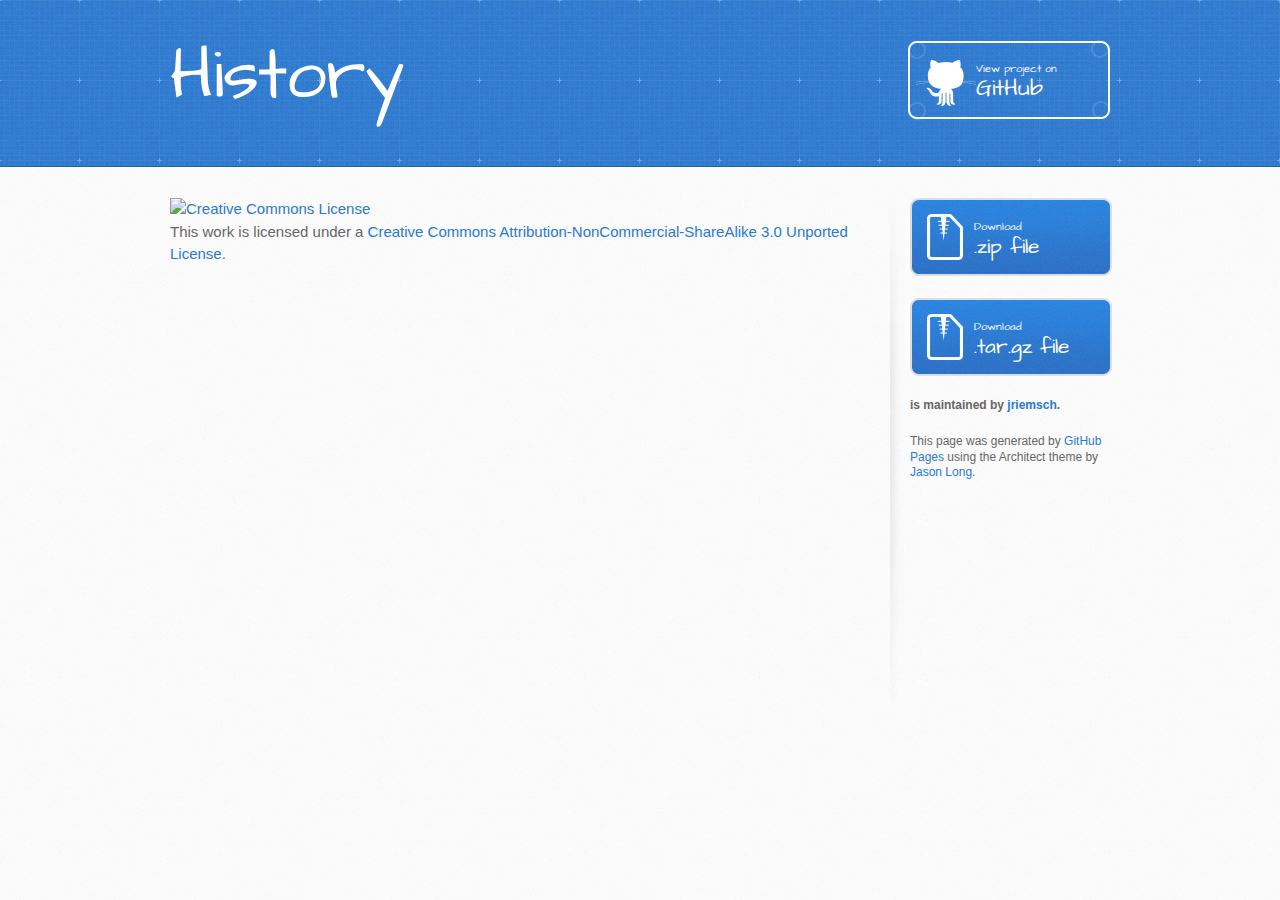
==== index.html @ 66ddc16f "Create gh-pages branch via GitHub" ====
<!DOCTYPE html>
<html>
  <head>
    <meta charset='utf-8'>
    <meta http-equiv="X-UA-Compatible" content="chrome=1">
    <meta name="viewport" content="width=device-width, initial-scale=1, maximum-scale=1">
    <link href='https://fonts.googleapis.com/css?family=Architects+Daughter' rel='stylesheet' type='text/css'>
    <link rel="stylesheet" type="text/css" href="stylesheets/stylesheet.css" media="screen" />
    <link rel="stylesheet" type="text/css" href="stylesheets/pygment_trac.css" media="screen" />
    <link rel="stylesheet" type="text/css" href="stylesheets/print.css" media="print" />

    <!--[if lt IE 9]>
    <script src="//html5shiv.googlecode.com/svn/trunk/html5.js"></script>
    <![endif]-->

    <title>History by jriemsch</title>
  </head>

  <body>
    <header>
      <div class="inner">
        <h1>History</h1>
        <h2></h2>
        <a href="https://github.com/jriemsch/History" class="button"><small>View project on</small>GitHub</a>
      </div>
    </header>

    <div id="content-wrapper">
      <div class="inner clearfix">
        <section id="main-content">
          <p><a rel="license" href="http://creativecommons.org/licenses/by-nc-sa/3.0/deed.en_US"><img alt="Creative Commons License" src="http://i.creativecommons.org/l/by-nc-sa/3.0/88x31.png"></a><br>This work is licensed under a <a rel="license" href="http://creativecommons.org/licenses/by-nc-sa/3.0/deed.en_US">Creative Commons Attribution-NonCommercial-ShareAlike 3.0 Unported License</a>.</p>
        </section>

        <aside id="sidebar">
          <a href="https://github.com/jriemsch/History/zipball/master" class="button">
            <small>Download</small>
            .zip file
          </a>
          <a href="https://github.com/jriemsch/History/tarball/master" class="button">
            <small>Download</small>
            .tar.gz file
          </a>

          <p class="repo-owner"><a href="https://github.com/jriemsch/History"></a> is maintained by <a href="https://github.com/jriemsch">jriemsch</a>.</p>

          <p>This page was generated by <a href="pages.github.com">GitHub Pages</a> using the Architect theme by <a href="http://twitter.com/jasonlong">Jason Long</a>.</p>
        </aside>
      </div>
    </div>

  
  </body>
</html>
---- stylesheets/stylesheet.css ----
/* http://meyerweb.com/eric/tools/css/reset/ 
   v2.0 | 20110126
   License: none (public domain)
*/
html, body, div, span, applet, object, iframe,
h1, h2, h3, h4, h5, h6, p, blockquote, pre,
a, abbr, acronym, address, big, cite, code,
del, dfn, em, img, ins, kbd, q, s, samp,
small, strike, strong, sub, sup, tt, var,
b, u, i, center,
dl, dt, dd, ol, ul, li,
fieldset, form, label, legend,
table, caption, tbody, tfoot, thead, tr, th, td,
article, aside, canvas, details, embed, 
figure, figcaption, footer, header, hgroup, 
menu, nav, output, ruby, section, summary,
time, mark, audio, video {
	margin: 0;
	padding: 0;
	border: 0;
	font-size: 100%;
	font: inherit;
	vertical-align: baseline;
}
/* HTML5 display-role reset for older browsers */
article, aside, details, figcaption, figure, 
footer, header, hgroup, menu, nav, section {
	display: block;
}
body {
	line-height: 1;
}
ol, ul {
	list-style: none;
}
blockquote, q {
	quotes: none;
}
blockquote:before, blockquote:after,
q:before, q:after {
	content: '';
	content: none;
}
table {
	border-collapse: collapse;
	border-spacing: 0;
}

/* LAYOUT STYLES */
body {
  font-size: 15px;
  line-height: 1.5; 
  background: #fafafa url(../images/body-bg.jpg) 0 0 repeat;
  font-family: 'Helvetica Neue', Helvetica, Arial, serif;
  font-weight: 400;
  color: #666;
}

a {
  color: #2879d0;
}
a:hover {
  color: #2268b2;
}

header {
  padding-top: 40px;
  padding-bottom: 40px;
  font-family: 'Architects Daughter', 'Helvetica Neue', Helvetica, Arial, serif; 
  background: #2e7bcf url(../images/header-bg.jpg) 0 0 repeat-x;
  border-bottom: solid 1px #275da1;
}

header h1 {
  letter-spacing: -1px;
  font-size: 72px;
  color: #fff;
  line-height: 1;
  margin-bottom: 0.2em;
  width: 540px;
}

header h2 {
  font-size: 26px;
  color: #9ddcff;
  font-weight: normal;
  line-height: 1.3;
  width: 540px;
  letter-spacing: 0;
}

.inner {
  position: relative;
  width: 940px;
  margin: 0 auto;
}

#content-wrapper {
  border-top: solid 1px #fff;
  padding-top: 30px;
}

#main-content {
  width: 690px;
  float: left;
}

#main-content img {
  max-width: 100%;
}

aside#sidebar {
  width: 200px;
  padding-left: 20px;
  min-height: 504px;
  float: right;
  background: transparent url(../images/sidebar-bg.jpg) 0 0 no-repeat;
  font-size: 12px;
  line-height: 1.3;
}

aside#sidebar p.repo-owner,
aside#sidebar p.repo-owner a {
  font-weight: bold;
}

#downloads {
  margin-bottom: 40px;
}

a.button {
  width: 134px;
  height: 58px;
  line-height: 1.2;
  font-size: 23px;
  color: #fff;
  padding-left: 68px;
  padding-top: 22px;
  font-family: 'Architects Daughter', 'Helvetica Neue', Helvetica, Arial, serif; 
}
a.button small {
  display: block;
  font-size: 11px;
}
header a.button {
  position: absolute;
  right: 0;
  top: 0;
  background: transparent url(../images/github-button.png) 0 0 no-repeat;
}
aside a.button {
  width: 138px;
  padding-left: 64px;
  display: block;
  background: transparent url(../images/download-button.png) 0 0 no-repeat;
  margin-bottom: 20px;
  font-size: 21px;
}

code, pre {
  font-family: Monaco, "Bitstream Vera Sans Mono", "Lucida Console", Terminal, monospace;
  color: #222;
  margin-bottom: 30px;
  font-size: 13px;
}

code {
  background-color: #f2f8fc;
  border: solid 1px #dbe7f3;
  padding: 0 3px;
}

pre {
  padding: 20px;
  background: #fff;
  text-shadow: none;
  overflow: auto;
  border: solid 1px #f2f2f2;
}
pre code {
  color: #2879d0;
  background-color: #fff;
  border: none;
  padding: 0;
}

ul, ol, dl {
  margin-bottom: 20px;
}


/* COMMON STYLES */

hr {
  height: 1px;
  line-height: 1px;
  margin-top: 1em;
  padding-bottom: 1em;
  border: none;
  background: transparent url('../images/hr.png') 0 0 no-repeat;
}

table {
  width: 100%;
  border: 1px solid #ebebeb;
}

th {
  font-weight: 500;
}

td {
  border: 1px solid #ebebeb;
  text-align: center; 
  font-weight: 300;
}

form {
  background: #f2f2f2;
  padding: 20px;
  
}


/* GENERAL ELEMENT TYPE STYLES */

#main-content h1 {
  font-family: 'Architects Daughter', 'Helvetica Neue', Helvetica, Arial, serif; 
  font-size: 2.8em;
  letter-spacing: -1px;
  color: #474747;
} 

#main-content h1:before {
  content: "/";
  color: #9ddcff;
  padding-right: 0.3em;
  margin-left: -0.9em;
}

#main-content h2 {
  font-family: 'Architects Daughter', 'Helvetica Neue', Helvetica, Arial, serif; 
  font-size: 22px;
  font-weight: bold;
  margin-bottom: 8px;
  color: #474747;
} 
#main-content h2:before {
  content: "//";
  color: #9ddcff;
  padding-right: 0.3em;
  margin-left: -1.5em;
}

#main-content h3 {
  font-family: 'Architects Daughter', 'Helvetica Neue', Helvetica, Arial, serif; 
  font-size: 18px;
  font-weight: bold;
  margin-top: 24px;
  margin-bottom: 8px;
  color: #474747;
} 
 
#main-content h3:before {
  content: "///";
  color: #9ddcff;
  padding-right: 0.3em;
  margin-left: -2em;
}

#main-content h4 {
  font-family: 'Architects Daughter', 'Helvetica Neue', Helvetica, Arial, serif; 
  font-size: 15px;
  font-weight: bold;
  color: #474747;
} 

h4:before {
  content: "////";
  color: #9ddcff;
  padding-right: 0.3em;
  margin-left: -2.8em;
}

#main-content h5 {
  font-family: 'Architects Daughter', 'Helvetica Neue', Helvetica, Arial, serif; 
  font-size: 14px;
  color: #474747;
} 
h5:before {
  content: "/////";
  color: #9ddcff;
  padding-right: 0.3em;
  margin-left: -3.2em;
}

#main-content h6 {
  font-family: 'Architects Daughter', 'Helvetica Neue', Helvetica, Arial, serif; 
  font-size: .8em;
  color: #474747;
} 
h6:before {
  content: "//////";
  color: #9ddcff;
  padding-right: 0.3em;
  margin-left: -3.7em;
}

p {
  margin-bottom: 20px;
}
 
a {
  text-decoration: none;
}

p a {
  font-weight: 400;
}

blockquote {
  font-size: 1.6em;
  border-left: 10px solid #e9e9e9;
  margin-bottom: 20px;
  padding: 0 0 0 30px;
}

ul li {
  list-style: disc inside;
  padding-left: 20px;
}

ol li {
  list-style: decimal inside;
  padding-left: 3px;
}

dl dd {
  font-style: italic;
  font-weight: 100;
}

footer {
  background: transparent url('../images/hr.png') 0 0 no-repeat;
  margin-top: 40px;
  padding-top: 20px;
  padding-bottom: 30px;
  font-size: 13px;
  color: #aaa;
}

footer a {
  color: #666;
}
footer a:hover {
  color: #444;
}

/* MISC */
.clearfix:after {
  clear: both;
  content: '.';
  display: block;
  visibility: hidden;
  height: 0;
}

.clearfix {display: inline-block;}
* html .clearfix {height: 1%;}
.clearfix {display: block;}

/* #Media Queries
================================================== */

/* Smaller than standard 960 (devices and browsers) */
@media only screen and (max-width: 959px) {}

/* Tablet Portrait size to standard 960 (devices and browsers) */
@media only screen and (min-width: 768px) and (max-width: 959px) {
  .inner {
    width: 740px;
  }
  header h1, header h2 {
    width: 340px;
  }
  header h1 {
    font-size: 60px;
  }
  header h2 {
    font-size: 30px;
  }
  #main-content {
    width: 490px;
  }
  #main-content h1:before,
  #main-content h2:before,
  #main-content h3:before,
  #main-content h4:before,
  #main-content h5:before,
  #main-content h6:before {
    content: none;
    padding-right: 0;
    margin-left: 0;
  }
}

/* All Mobile Sizes (devices and browser) */
@media only screen and (max-width: 767px) {
  .inner {
    width: 93%;
  }
  header {
    padding: 20px 0;
  }
  header .inner {
    position: relative;
  }
  header h1, header h2 {
    width: 100%;
  }
  header h1 {
    font-size: 48px;
  }
  header h2 {
    font-size: 24px;
  }
  header a.button {
    background-image: none;
    width: auto;
    height: auto;
    display: inline-block;
    margin-top: 15px;
    padding: 5px 10px;
    position: relative;
    text-align: center;
    font-size: 13px;
    line-height: 1;
    background-color: #9ddcff;
    color: #2879d0;
    -moz-border-radius: 5px;
    -webkit-border-radius: 5px;                     
    border-radius: 5px;    
  }
  header a.button small {
    font-size: 13px;
    display: inline;
  }
  #main-content,
  aside#sidebar {
    float: none;
    width: 100% ! important;
  }
  aside#sidebar {
    background-image: none;
    margin-top: 20px;
    border-top: solid 1px #ddd;
    padding: 20px 0;
    min-height: 0;
  }
  aside#sidebar a.button {
    display: none;
  }
  #main-content h1:before,
  #main-content h2:before,
  #main-content h3:before,
  #main-content h4:before,
  #main-content h5:before,
  #main-content h6:before {
    content: none;
    padding-right: 0;
    margin-left: 0;
  }
}

/* Mobile Landscape Size to Tablet Portrait (devices and browsers) */
@media only screen and (min-width: 480px) and (max-width: 767px) {}

/* Mobile Portrait Size to Mobile Landscape Size (devices and browsers) */
@media only screen and (max-width: 479px) {}
---- stylesheets/pygment_trac.css ----
.highlight  { background: #ffffff; }
.highlight .c { color: #999988; font-style: italic } /* Comment */
.highlight .err { color: #a61717; background-color: #e3d2d2 } /* Error */
.highlight .k { font-weight: bold } /* Keyword */
.highlight .o { font-weight: bold } /* Operator */
.highlight .cm { color: #999988; font-style: italic } /* Comment.Multiline */
.highlight .cp { color: #999999; font-weight: bold } /* Comment.Preproc */
.highlight .c1 { color: #999988; font-style: italic } /* Comment.Single */
.highlight .cs { color: #999999; font-weight: bold; font-style: italic } /* Comment.Special */
.highlight .gd { color: #000000; background-color: #ffdddd } /* Generic.Deleted */
.highlight .gd .x { color: #000000; background-color: #ffaaaa } /* Generic.Deleted.Specific */
.highlight .ge { font-style: italic } /* Generic.Emph */
.highlight .gr { color: #aa0000 } /* Generic.Error */
.highlight .gh { color: #999999 } /* Generic.Heading */
.highlight .gi { color: #000000; background-color: #ddffdd } /* Generic.Inserted */
.highlight .gi .x { color: #000000; background-color: #aaffaa } /* Generic.Inserted.Specific */
.highlight .go { color: #888888 } /* Generic.Output */
.highlight .gp { color: #555555 } /* Generic.Prompt */
.highlight .gs { font-weight: bold } /* Generic.Strong */
.highlight .gu { color: #800080; font-weight: bold; } /* Generic.Subheading */
.highlight .gt { color: #aa0000 } /* Generic.Traceback */
.highlight .kc { font-weight: bold } /* Keyword.Constant */
.highlight .kd { font-weight: bold } /* Keyword.Declaration */
.highlight .kn { font-weight: bold } /* Keyword.Namespace */
.highlight .kp { font-weight: bold } /* Keyword.Pseudo */
.highlight .kr { font-weight: bold } /* Keyword.Reserved */
.highlight .kt { color: #445588; font-weight: bold } /* Keyword.Type */
.highlight .m { color: #009999 } /* Literal.Number */
.highlight .s { color: #d14 } /* Literal.String */
.highlight .na { color: #008080 } /* Name.Attribute */
.highlight .nb { color: #0086B3 } /* Name.Builtin */
.highlight .nc { color: #445588; font-weight: bold } /* Name.Class */
.highlight .no { color: #008080 } /* Name.Constant */
.highlight .ni { color: #800080 } /* Name.Entity */
.highlight .ne { color: #990000; font-weight: bold } /* Name.Exception */
.highlight .nf { color: #990000; font-weight: bold } /* Name.Function */
.highlight .nn { color: #555555 } /* Name.Namespace */
.highlight .nt { color: #000080 } /* Name.Tag */
.highlight .nv { color: #008080 } /* Name.Variable */
.highlight .ow { font-weight: bold } /* Operator.Word */
.highlight .w { color: #bbbbbb } /* Text.Whitespace */
.highlight .mf { color: #009999 } /* Literal.Number.Float */
.highlight .mh { color: #009999 } /* Literal.Number.Hex */
.highlight .mi { color: #009999 } /* Literal.Number.Integer */
.highlight .mo { color: #009999 } /* Literal.Number.Oct */
.highlight .sb { color: #d14 } /* Literal.String.Backtick */
.highlight .sc { color: #d14 } /* Literal.String.Char */
.highlight .sd { color: #d14 } /* Literal.String.Doc */
.highlight .s2 { color: #d14 } /* Literal.String.Double */
.highlight .se { color: #d14 } /* Literal.String.Escape */
.highlight .sh { color: #d14 } /* Literal.String.Heredoc */
.highlight .si { color: #d14 } /* Literal.String.Interpol */
.highlight .sx { color: #d14 } /* Literal.String.Other */
.highlight .sr { color: #009926 } /* Literal.String.Regex */
.highlight .s1 { color: #d14 } /* Literal.String.Single */
.highlight .ss { color: #990073 } /* Literal.String.Symbol */
.highlight .bp { color: #999999 } /* Name.Builtin.Pseudo */
.highlight .vc { color: #008080 } /* Name.Variable.Class */
.highlight .vg { color: #008080 } /* Name.Variable.Global */
.highlight .vi { color: #008080 } /* Name.Variable.Instance */
.highlight .il { color: #009999 } /* Literal.Number.Integer.Long */

.type-csharp .highlight .k { color: #0000FF }
.type-csharp .highlight .kt { color: #0000FF }
.type-csharp .highlight .nf { color: #000000; font-weight: normal }
.type-csharp .highlight .nc { color: #2B91AF }
.type-csharp .highlight .nn { color: #000000 }
.type-csharp .highlight .s { color: #A31515 }
.type-csharp .highlight .sc { color: #A31515 }
---- stylesheets/print.css ----
html, body, div, span, applet, object, iframe,
h1, h2, h3, h4, h5, h6, p, blockquote, pre,
a, abbr, acronym, address, big, cite, code,
del, dfn, em, img, ins, kbd, q, s, samp,
small, strike, strong, sub, sup, tt, var,
b, u, i, center,
dl, dt, dd, ol, ul, li,
fieldset, form, label, legend,
table, caption, tbody, tfoot, thead, tr, th, td,
article, aside, canvas, details, embed, 
figure, figcaption, footer, header, hgroup, 
menu, nav, output, ruby, section, summary,
time, mark, audio, video {
  margin: 0;
  padding: 0;
  border: 0;
  font-size: 100%;
  font: inherit;
  vertical-align: baseline;
}
/* HTML5 display-role reset for older browsers */
article, aside, details, figcaption, figure, 
footer, header, hgroup, menu, nav, section {
  display: block;
}
body {
  line-height: 1;
}
ol, ul {
  list-style: none;
}
blockquote, q {
  quotes: none;
}
blockquote:before, blockquote:after,
q:before, q:after {
  content: '';
  content: none;
}
table {
  border-collapse: collapse;
  border-spacing: 0;
}
body {
  font-size: 13px;
  line-height: 1.5; 
  font-family: 'Helvetica Neue', Helvetica, Arial, serif;
  color: #000;
}

a {
  color: #d5000d;
  font-weight: bold;
}

header {
  padding-top: 35px;
  padding-bottom: 10px;
}

header h1 {
  font-weight: bold;
  letter-spacing: -1px;
  font-size: 48px;
  color: #303030;
  line-height: 1.2;
}

header h2 {
  letter-spacing: -1px;
  font-size: 24px;
  color: #aaa;
  font-weight: normal;
  line-height: 1.3;
}
#downloads {
  display: none;
}
#main_content {
  padding-top: 20px;
}

code, pre {
  font-family: Monaco, "Bitstream Vera Sans Mono", "Lucida Console", Terminal;
  color: #222;
  margin-bottom: 30px;
  font-size: 12px;
}

code {
  padding: 0 3px;
}

pre {
  border: solid 1px #ddd;
  padding: 20px;
  overflow: auto;
}
pre code {
  padding: 0;
}

ul, ol, dl {
  margin-bottom: 20px;
}


/* COMMON STYLES */

table {
  width: 100%;
  border: 1px solid #ebebeb;
}

th {
  font-weight: 500;
}

td {
  border: 1px solid #ebebeb;
  text-align: center; 
  font-weight: 300;
}

form {
  background: #f2f2f2;
  padding: 20px;
  
}


/* GENERAL ELEMENT TYPE STYLES */

h1 {
  font-size: 2.8em;
} 

h2 {
  font-size: 22px;
  font-weight: bold;
  color: #303030;
  margin-bottom: 8px;
} 

h3 {
  color: #d5000d;
  font-size: 18px;
  font-weight: bold;
  margin-bottom: 8px;
} 
 
h4 {
  font-size: 16px;
  color: #303030;
  font-weight: bold;
} 

h5 {
  font-size: 1em;
  color: #303030;
} 

h6 {
  font-size: .8em;
  color: #303030;
} 

p {
  font-weight: 300;
  margin-bottom: 20px;
}
 
a {
  text-decoration: none;
}

p a {
  font-weight: 400;
}

blockquote {
  font-size: 1.6em;
  border-left: 10px solid #e9e9e9;
  margin-bottom: 20px;
  padding: 0 0 0 30px;
}

ul li {
  list-style: disc inside;
  padding-left: 20px;
}

ol li {
  list-style: decimal inside;
  padding-left: 3px;
}

dl dd {
  font-style: italic;
  font-weight: 100;
}

footer {
  margin-top: 40px;
  padding-top: 20px;
  padding-bottom: 30px;
  font-size: 13px;
  color: #aaa;
}

footer a {
  color: #666;
}

/* MISC */
.clearfix:after {
  clear: both;
  content: '.';
  display: block;
  visibility: hidden;
  height: 0;
}

.clearfix {display: inline-block;}
* html .clearfix {height: 1%;}
.clearfix {display: block;}
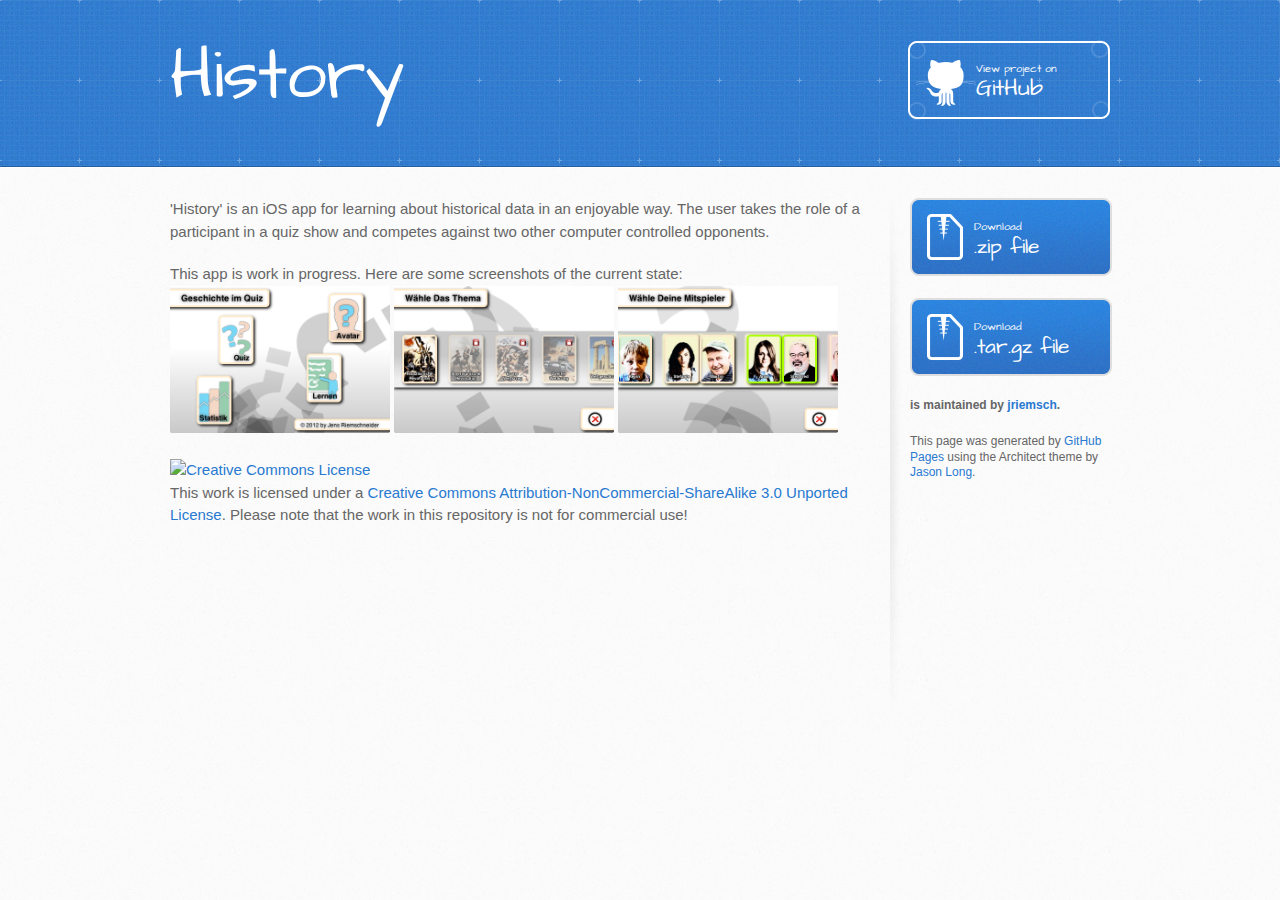
==== commit d9552a96: "screenshots" ====
--- a/index.html
+++ b/index.html
@@ -28,7 +28,16 @@
     <div id="content-wrapper">
       <div class="inner clearfix">
         <section id="main-content">
-          <p><a rel="license" href="http://creativecommons.org/licenses/by-nc-sa/3.0/deed.en_US"><img alt="Creative Commons License" src="http://i.creativecommons.org/l/by-nc-sa/3.0/88x31.png"></a><br>This work is licensed under a <a rel="license" href="http://creativecommons.org/licenses/by-nc-sa/3.0/deed.en_US">Creative Commons Attribution-NonCommercial-ShareAlike 3.0 Unported License</a>.</p>
+          <p>'History' is an iOS app for learning about historical data in an enjoyable way. The user takes the role of a participant
+          in a quiz show and competes against two other computer controlled opponents.</p>
+          <p>This app is work in progress. Here are some screenshots of the current state:
+              <a href="screenshots/menu.png"><img src="screenshots/menu.png" width="220px"/></a>
+              <a href="screenshots/topic.png"><img src="screenshots/topic.png" width="220px"/></a>
+              <a href="screenshots/opponents.png"><img src="screenshots/opponents.png" width="220px"/></a>
+          </p>
+          <p>
+            <a rel="license" href="http://creativecommons.org/licenses/by-nc-sa/3.0/deed.en_US"><img alt="Creative Commons License" src="http://i.creativecommons.org/l/by-nc-sa/3.0/88x31.png"></a><br>This work is licensed under a <a rel="license" href="http://creativecommons.org/licenses/by-nc-sa/3.0/deed.en_US">Creative Commons Attribution-NonCommercial-ShareAlike 3.0 Unported License</a>. Please note that the work in this repository is <em>not for commercial use</em>!
+          </p>
         </section>
 
         <aside id="sidebar">
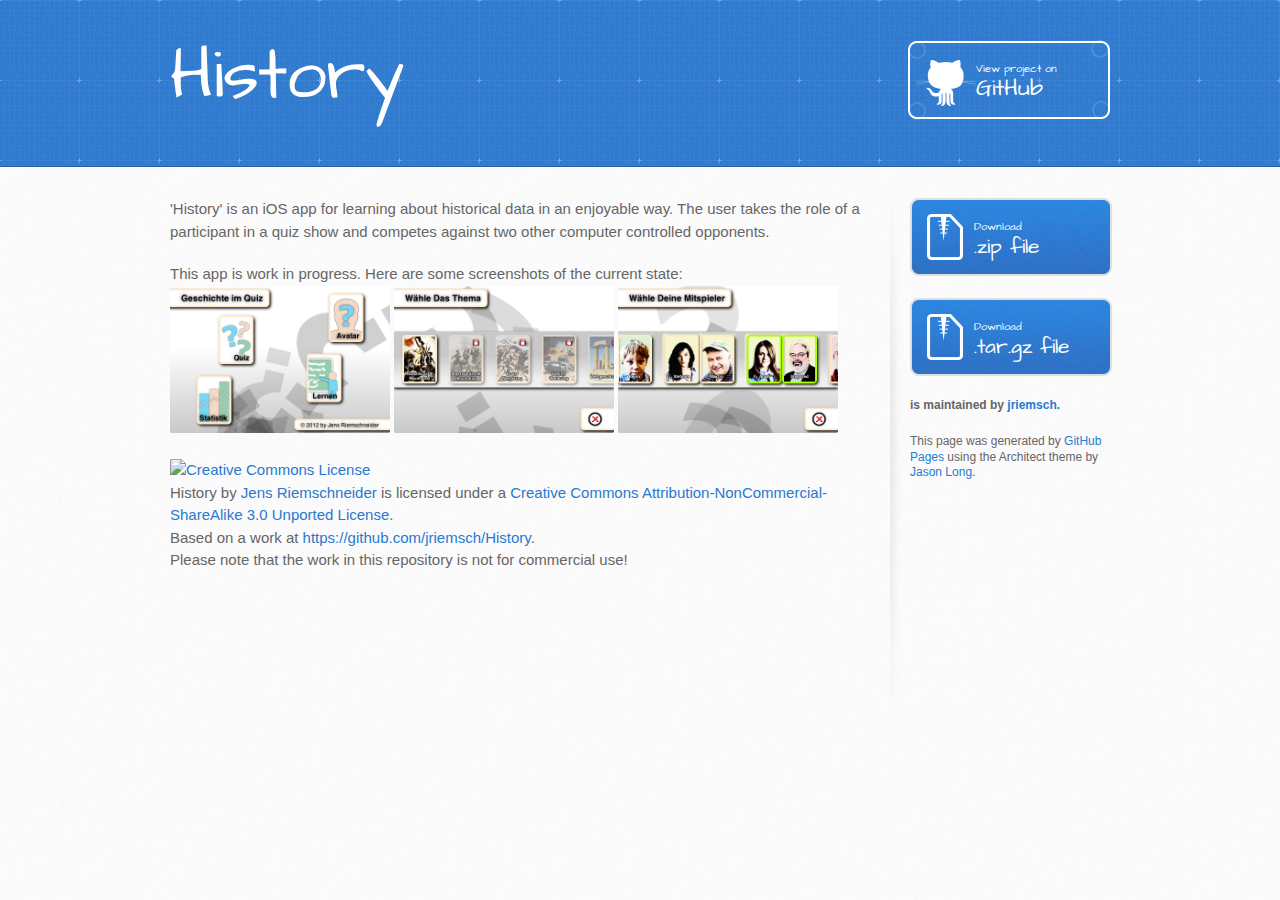
==== commit 62bc827b: "license rework" ====
--- a/index.html
+++ b/index.html
@@ -36,7 +36,8 @@
               <a href="screenshots/opponents.png"><img src="screenshots/opponents.png" width="220px"/></a>
           </p>
           <p>
-            <a rel="license" href="http://creativecommons.org/licenses/by-nc-sa/3.0/deed.en_US"><img alt="Creative Commons License" src="http://i.creativecommons.org/l/by-nc-sa/3.0/88x31.png"></a><br>This work is licensed under a <a rel="license" href="http://creativecommons.org/licenses/by-nc-sa/3.0/deed.en_US">Creative Commons Attribution-NonCommercial-ShareAlike 3.0 Unported License</a>. Please note that the work in this repository is <em>not for commercial use</em>!
+              <a rel="license" href="http://creativecommons.org/licenses/by-nc-sa/3.0/deed.en_US"><img alt="Creative Commons License" style="border-width:0" src="http://i.creativecommons.org/l/by-nc-sa/3.0/88x31.png" /></a><br /><span xmlns:dct="http://purl.org/dc/terms/" property="dct:title">History</span> by <a xmlns:cc="http://creativecommons.org/ns#" href="http://jriemsch.github.com/History/" property="cc:attributionName" rel="cc:attributionURL">Jens Riemschneider</a> is licensed under a <a rel="license" href="http://creativecommons.org/licenses/by-nc-sa/3.0/deed.en_US">Creative Commons Attribution-NonCommercial-ShareAlike 3.0 Unported License</a>.<br />Based on a work at <a xmlns:dct="http://purl.org/dc/terms/" href="https://github.com/jriemsch/History" rel="dct:source">https://github.com/jriemsch/History</a>.<br>
+              Please note that the work in this repository is <em>not for commercial use</em>!
           </p>
         </section>
 
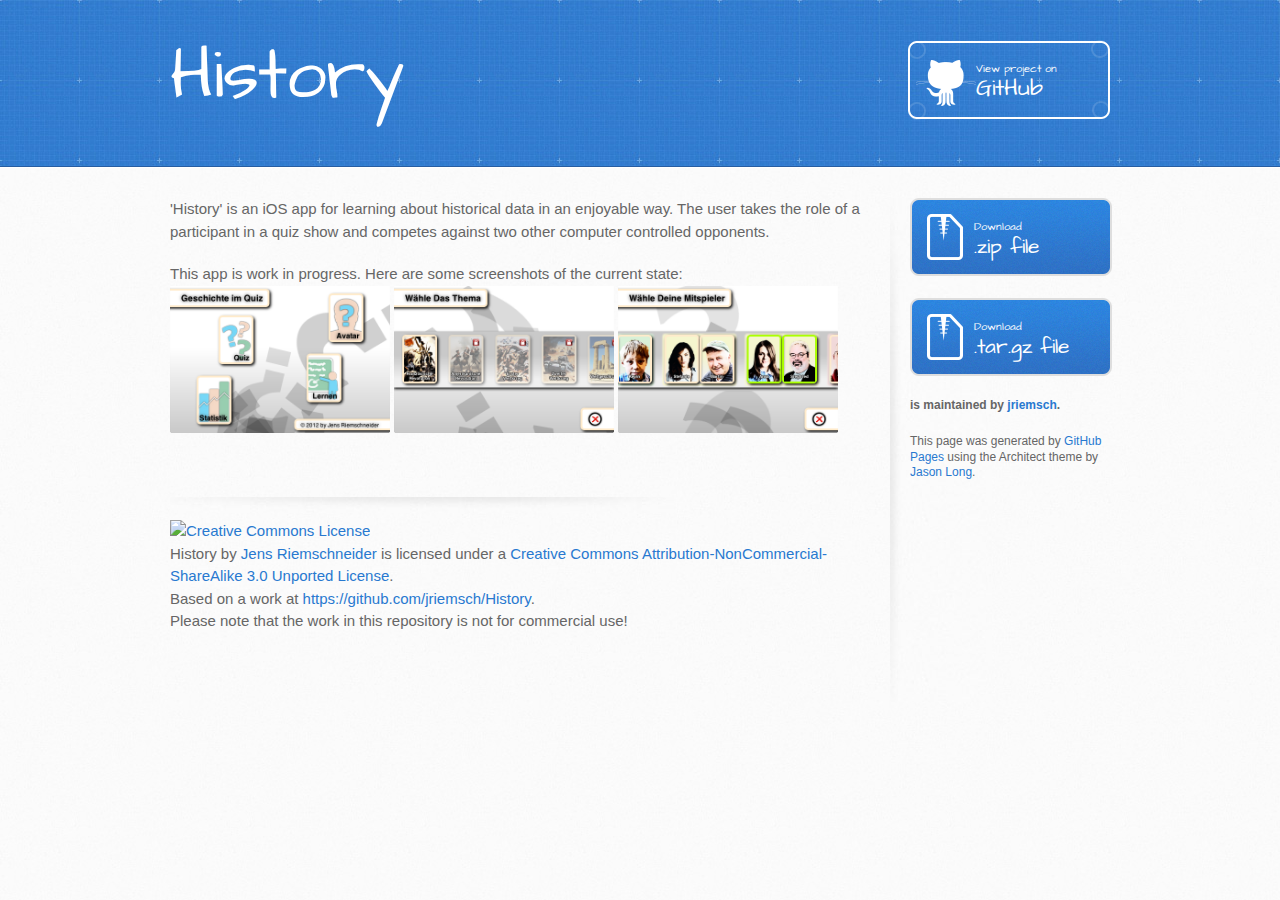
==== commit 760001ca: "more visible separation of license" ====
--- a/index.html
+++ b/index.html
@@ -35,6 +35,8 @@
               <a href="screenshots/topic.png"><img src="screenshots/topic.png" width="220px"/></a>
               <a href="screenshots/opponents.png"><img src="screenshots/opponents.png" width="220px"/></a>
           </p>
+          <br>
+          <hr>
           <p>
               <a rel="license" href="http://creativecommons.org/licenses/by-nc-sa/3.0/deed.en_US"><img alt="Creative Commons License" style="border-width:0" src="http://i.creativecommons.org/l/by-nc-sa/3.0/88x31.png" /></a><br /><span xmlns:dct="http://purl.org/dc/terms/" property="dct:title">History</span> by <a xmlns:cc="http://creativecommons.org/ns#" href="http://jriemsch.github.com/History/" property="cc:attributionName" rel="cc:attributionURL">Jens Riemschneider</a> is licensed under a <a rel="license" href="http://creativecommons.org/licenses/by-nc-sa/3.0/deed.en_US">Creative Commons Attribution-NonCommercial-ShareAlike 3.0 Unported License</a>.<br />Based on a work at <a xmlns:dct="http://purl.org/dc/terms/" href="https://github.com/jriemsch/History" rel="dct:source">https://github.com/jriemsch/History</a>.<br>
               Please note that the work in this repository is <em>not for commercial use</em>!
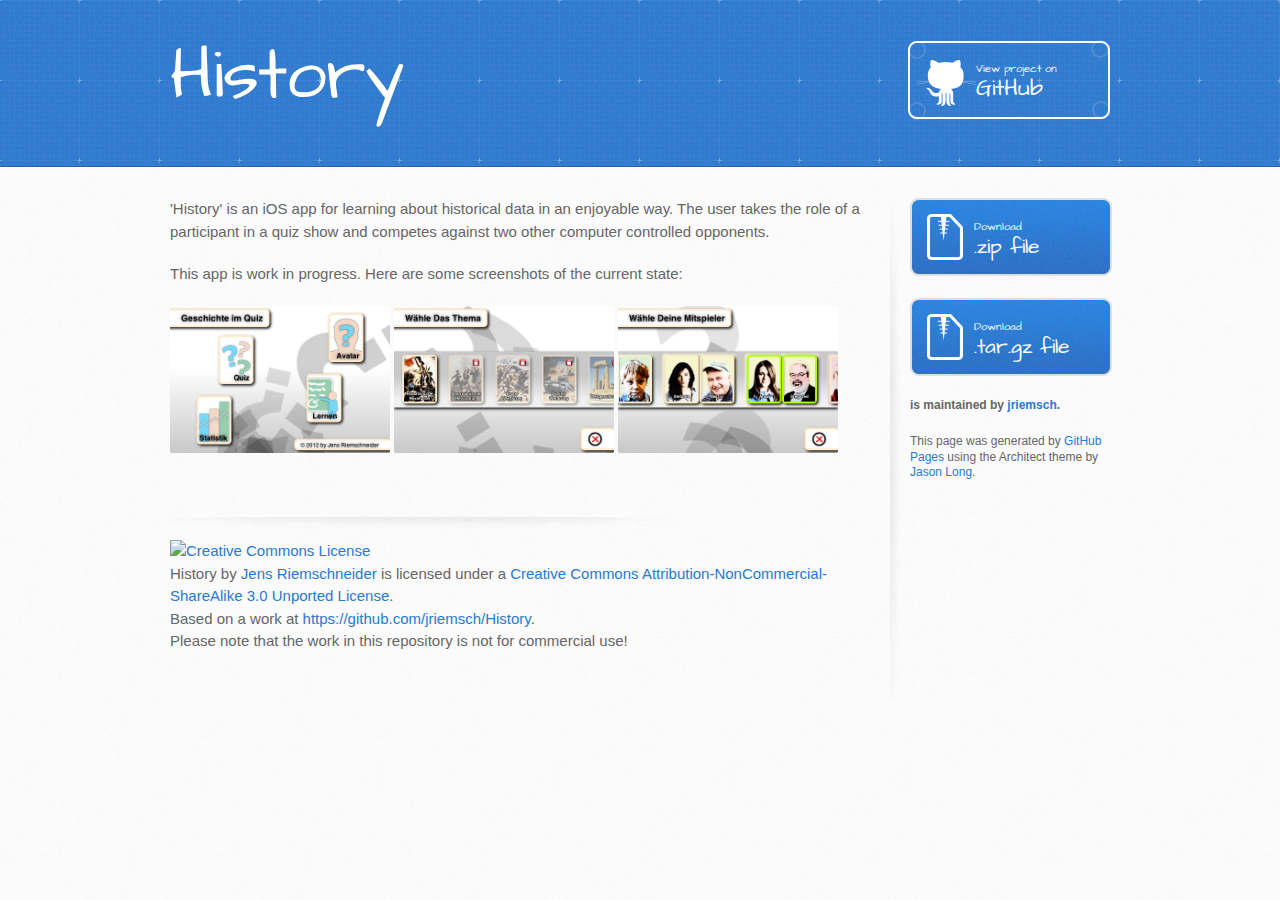
==== commit 89596e08: "space before screenshots" ====
--- a/index.html
+++ b/index.html
@@ -30,7 +30,8 @@
         <section id="main-content">
           <p>'History' is an iOS app for learning about historical data in an enjoyable way. The user takes the role of a participant
           in a quiz show and competes against two other computer controlled opponents.</p>
-          <p>This app is work in progress. Here are some screenshots of the current state:
+          <p>This app is work in progress. Here are some screenshots of the current state:</p>
+          <p>
               <a href="screenshots/menu.png"><img src="screenshots/menu.png" width="220px"/></a>
               <a href="screenshots/topic.png"><img src="screenshots/topic.png" width="220px"/></a>
               <a href="screenshots/opponents.png"><img src="screenshots/opponents.png" width="220px"/></a>
